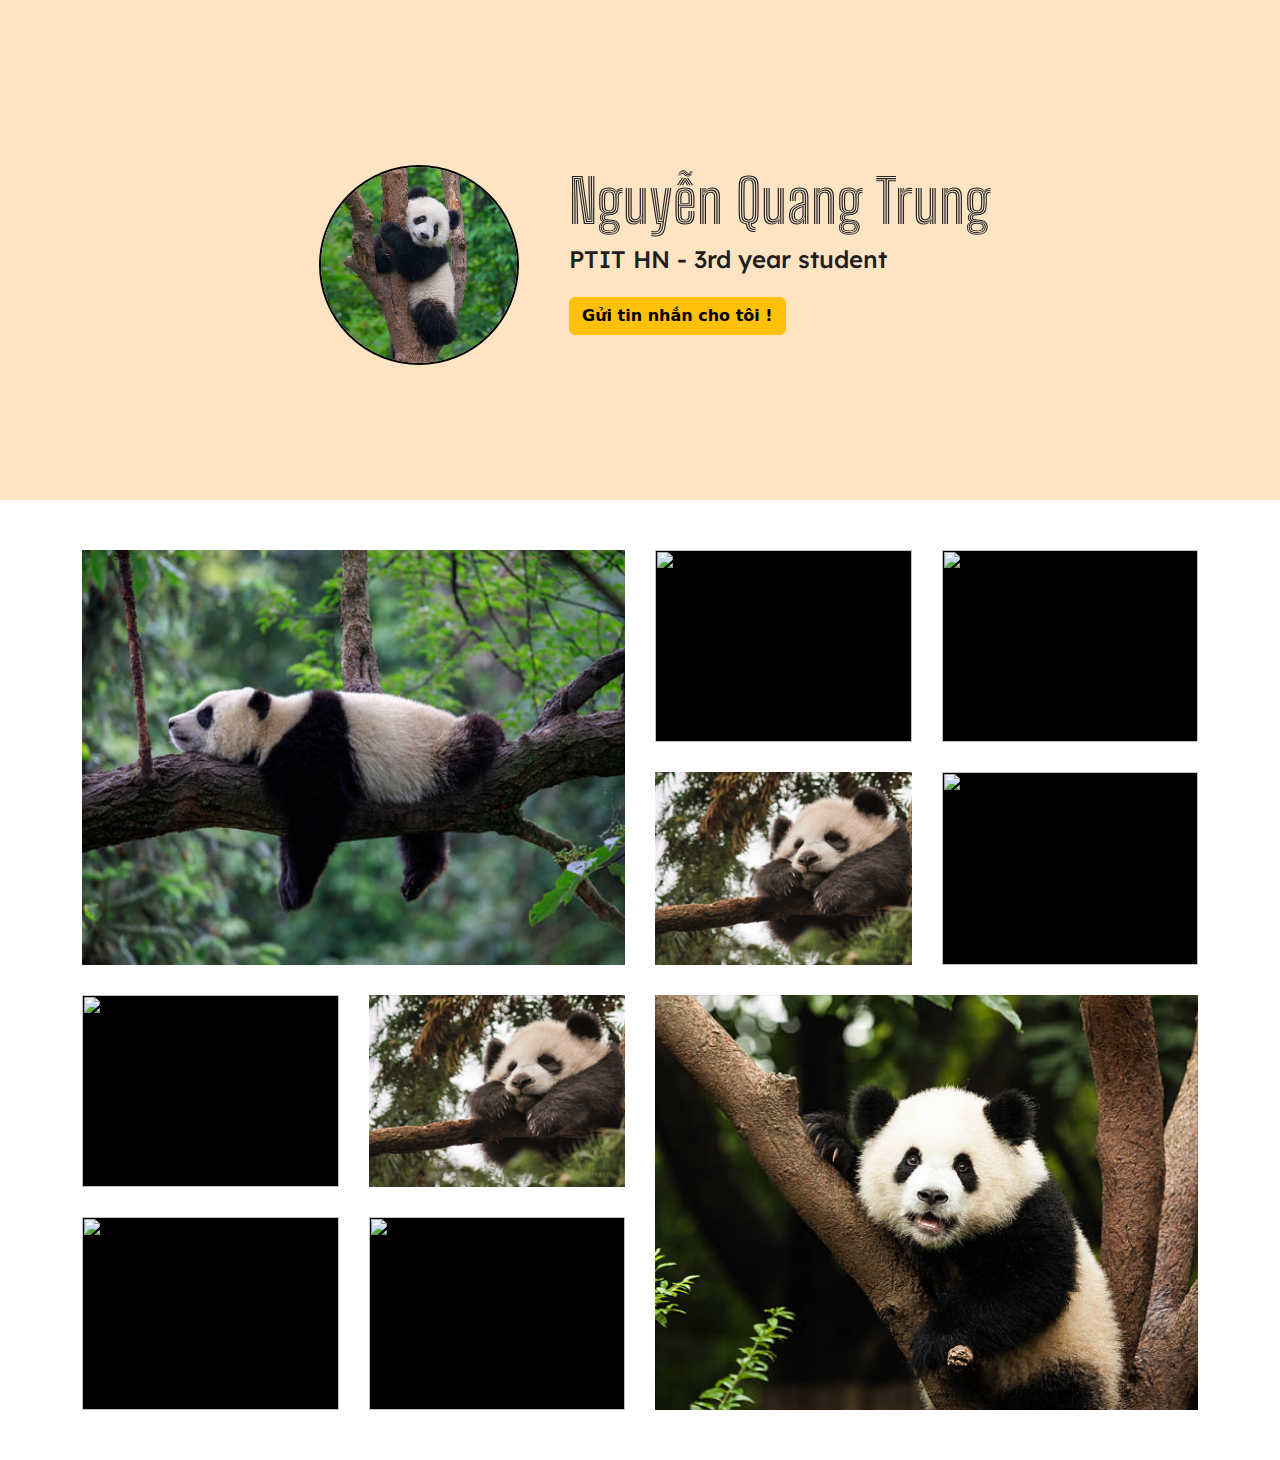
==== index.html @ e618457a "Fix" ====
<!DOCTYPE html>

<html lang="en">

    <head>
        <meta charset="UTF-8">
        <meta name="viewport" content="width=device-width, initial-scale=1.0">
        <title>Document</title>
        <link rel="stylesheet" href="index.css">
        <link href="https://cdn.jsdelivr.net/npm/bootstrap@5.3.3/dist/css/bootstrap.min.css" rel="stylesheet" integrity="sha384-QWTKZyjpPEjISv5WaRU9OFeRpok6YctnYmDr5pNlyT2bRjXh0JMhjY6hW+ALEwIH" crossorigin="anonymous">
        <script src="https://cdn.jsdelivr.net/npm/bootstrap@5.3.3/dist/js/bootstrap.bundle.min.js" integrity="sha384-YvpcrYf0tY3lHB60NNkmXc5s9fDVZLESaAA55NDzOxhy9GkcIdslK1eN7N6jIeHz" crossorigin="anonymous"></script>
        <link rel="preconnect" href="https://fonts.googleapis.com">
        <link rel="preconnect" href="https://fonts.gstatic.com" crossorigin>
        <link href="https://fonts.googleapis.com/css2?family=Big+Shoulders+Inline:opsz,wght@10..72,100..900&family=Inter:ital,opsz,wght@0,14..32,100..900;1,14..32,100..900&family=Roboto:ital,wght@0,100..900;1,100..900&display=swap" rel="stylesheet">
        <link href="https://fonts.googleapis.com/css2?family=Lexend:wght@100..900&display=swap" rel="stylesheet">
    </head>

    <body>
        <div class="portfolio__heading">
            <div class="portfolio__heading__introduction container">
                <img src="./assets/avatarImage.png" alt="" class="portfolio__heading__introduction__avatar">
                <div class="portfolio__heading__introduction__title">
                    <h2>Nguyễn Quang Trung</h2>
                    <h3>PTIT HN - 3rd year student</h3>
                    <a href="../sendEmail.html"><button type="button" class="btn btn-warning mt-3">Gửi tin nhắn cho tôi !</button></a>
                </div>
            </div>
        </div>

        <div class="portfolio__gallery container">
            <div class="portfolio__gallery__big_item_1">
                <div id="carouselExampleSlidesOnly" class="carousel slide carousel-fade" data-bs-ride="carousel">
                    <div class="carousel-inner">
                      <div class="carousel-item active" data-bs-interval="2000">
                        <img src="./assets/bigItemImg1.png" class="d-block w-100" alt="...">
                      </div>
                      <div class="carousel-item" data-bs-interval="2000">
                        <img src="./assets/bigItemImg2.png" class="d-block w-100" alt="...">
                      </div>
                      <div class="carousel-item" data-bs-interval="2000">
                        <img src="./assets/bigItemImg3.png" class="d-block w-100" alt="...">
                      </div>
                    </div>
                </div>
            </div>

            <div class="portfolio__gallery_item_1">
                <img src="./assets/item1.png" alt="">
            </div>

            <div class="portfolio__gallery_item_1">
                <img src="./assets/item2.png" alt="">
            </div>

            <div class="portfolio__gallery_item_1">
                <img src="./assets/item3.png" alt="">
            </div>

            <div class="portfolio__gallery_item_1">
                <img src="./assets/item4.png" alt="">
            </div>

            <div class="portfolio__gallery__big_item_2">
                <div id="carouselExampleSlidesOnly" class="carousel slide carousel-fade" data-bs-ride="carousel">
                    <div class="carousel-inner">
                      <div class="carousel-item active" data-bs-interval="2000">
                        <img src="./assets/bigItemImg2.png" class="d-block w-100" alt="...">
                      </div>
                      <div class="carousel-item" data-bs-interval="2000">
                        <img src="./assets/bigItemImg3.png" class="d-block w-100" alt="...">
                      </div>
                      <div class="carousel-item" data-bs-interval="2000">
                        <img src="./assets/bigItemImg1.png" class="d-block w-100" alt="...">
                      </div>
                    </div>
                </div>
            </div>

            <div class="portfolio__gallery_item_1">
                <img src="./assets/item4.png" alt="">
            </div>

            <div class="portfolio__gallery_item_1">
                <img src="./assets/item3.png" alt="">
            </div>

            <div class="portfolio__gallery_item_1">
                <img src="./assets/item2.png" alt="">
            </div>

            <div class="portfolio__gallery_item_1">
                <img src="./assets/item1.png" alt="">
            </div>


        </div>

        <script src="index.js"></script>
    </body>

</html>
---- index.css ----
*,
*::before,
*::after {
    margin: 0;
    padding: 0;
    box-sizing: border-box;
}

body {
    min-height: fit-content;

}

.portfolio__heading {
    width: 100%;
    height: 500px;
    background-color: bisque;
    position: absolute;
    top: 0;
    display: flex;
    justify-content: center;
    align-items: center;
}

.portfolio__heading__introduction {
    display: flex;
    /* background-color: rgba(0, 0, 0, 0.292); */
    height: 80%;
    padding: 0px 100px !important;
    justify-content: center;
    align-items: center;
}

.portfolio__heading__introduction__avatar {
    width: 200px;
    height: 200px;
    border-radius: 50%;
    margin-top: 30px;
    margin-left: 30px;
    border: 2px solid black;
}

.portfolio__heading__introduction__title {
    display: flex;
    flex-direction: column;
    justify-content: center;
    align-items: flex-start;
    margin-left: 50px;
}

.portfolio__heading__introduction__title h2 {
    font-family: "Big Shoulders Inline", sans-serif;
    font-size: 60px;
}

.portfolio__heading__introduction__title h3 {
    font-family: "Lexend", sans-serif;
    font-size: 24px;
    color: rgb(30, 30, 30);
    font-stretch: narrower;
}

.portfolio__gallery {
    /* background-color: aquamarine; */
    margin-top: 550px;
    display: grid;
    grid-template-columns: repeat(4, 1fr);
    grid-template-rows: repeat(4, 1fr);
    gap: 30px;
    margin-bottom: 50px;
}

.portfolio__gallery__big_item_1 {
    background-color: blue;
    grid-column-start: 1;
    grid-row-start: 1;
    grid-column-end: 3;
    grid-row-end: 3;
    width: 100%;
    height: 100%;
}

.portfolio__gallery_item_1 {
    background-color: black;
    width: 100%;
    height: 100%;
}

.portfolio__gallery__big_item_2 {
    background-color: rgb(130, 0, 0);
    grid-column-start: 3;
    grid-row-start: 3;
    grid-column-end: 5;
    grid-row-end: 5;
}

#carouselExampleSlidesOnly {
    width: 100%;
    height: 100%;
}

.carousel-inner .carousel-item img {
    width: 100%;
    height: 100%;
    object-fit: cover;
}

.carousel-inner {
    width: 100%;
    height: 100%;
}

.carousel-item {
    width: 100%;
    height: 100%;
}

.portfolio__gallery_item_1 img {
    width: 100%;
    height: 100%;
}

.btn-warning {
    font-weight: 700 !important;
}
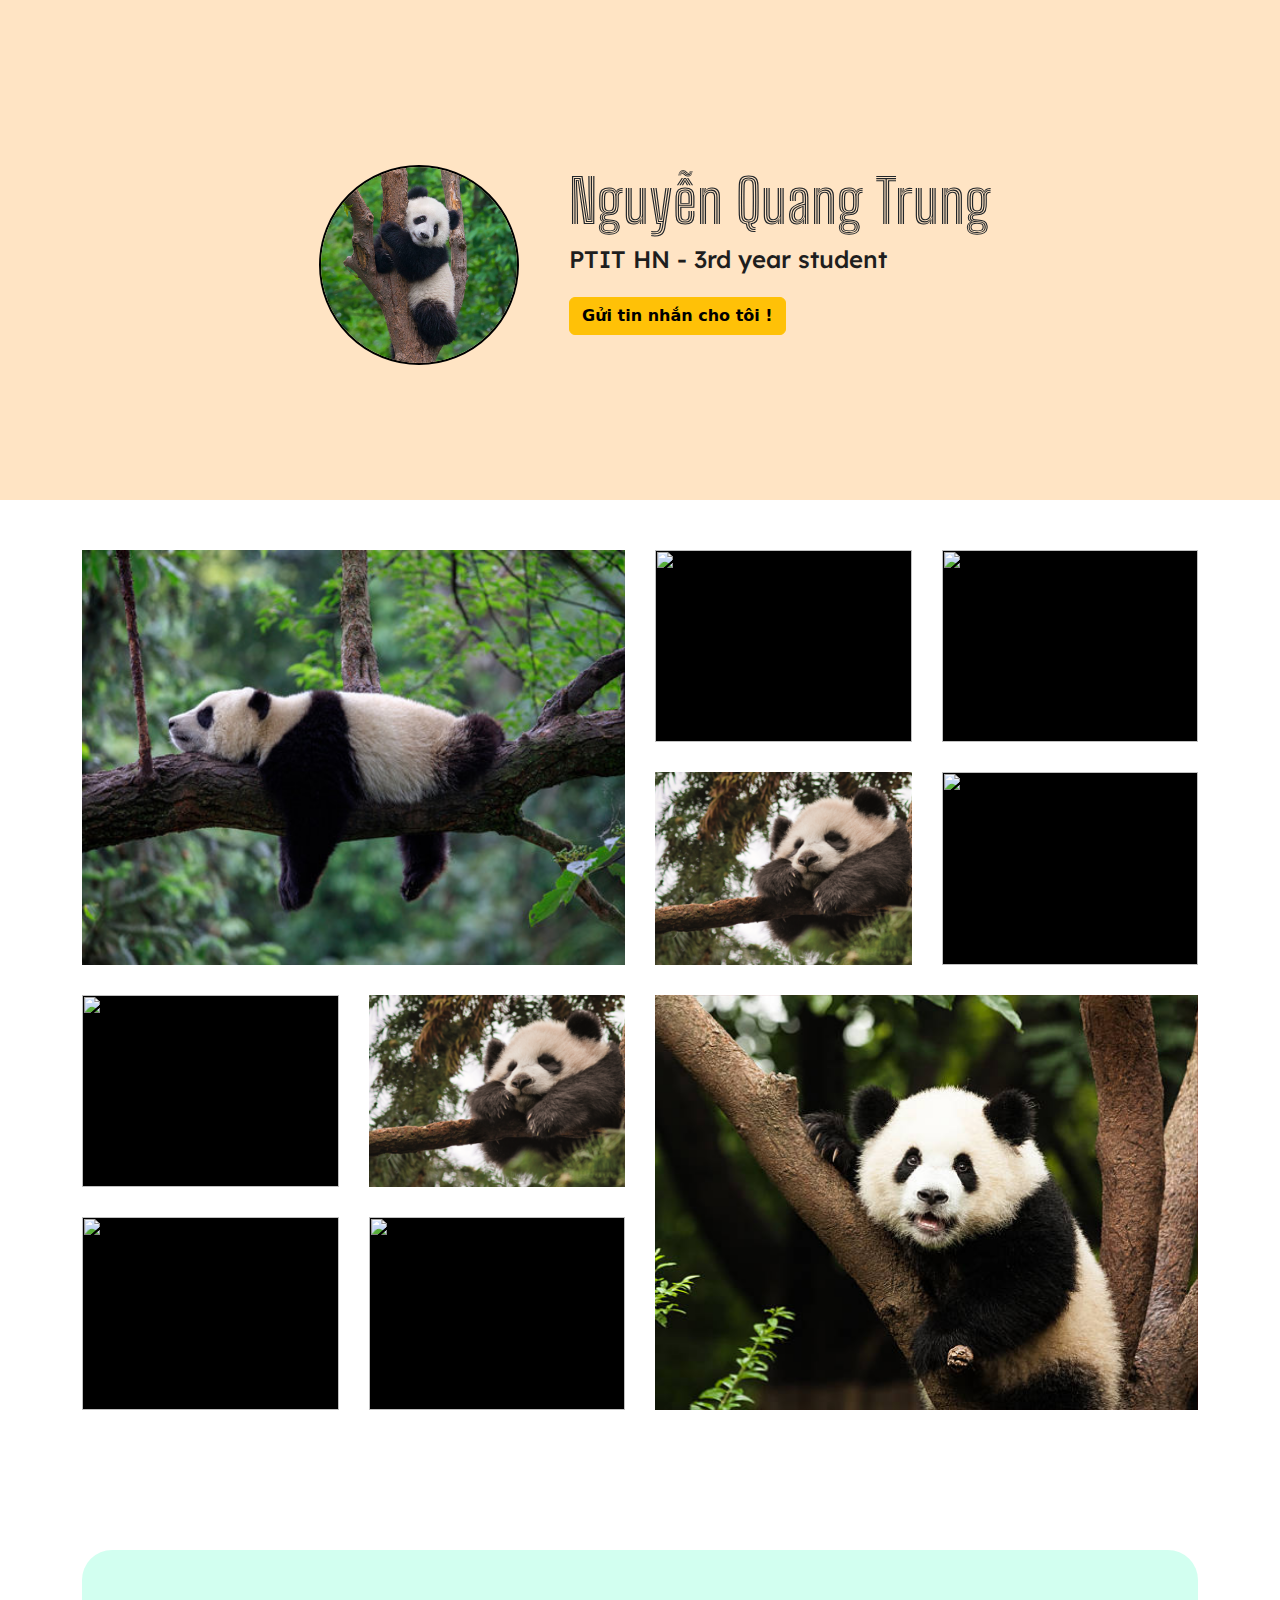
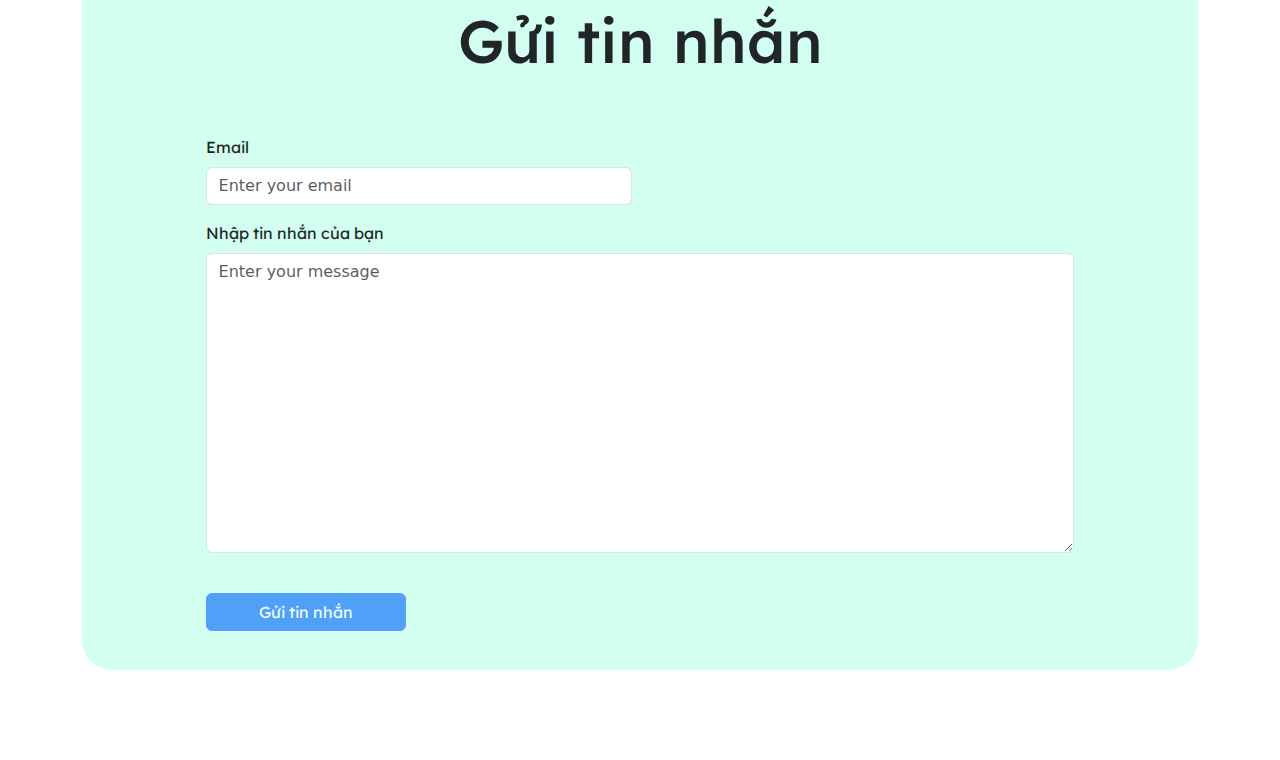
==== commit 55a50bf0: "Fixxx" ====
--- a/index.html
+++ b/index.html
@@ -13,6 +13,7 @@
         <link rel="preconnect" href="https://fonts.gstatic.com" crossorigin>
         <link href="https://fonts.googleapis.com/css2?family=Big+Shoulders+Inline:opsz,wght@10..72,100..900&family=Inter:ital,opsz,wght@0,14..32,100..900;1,14..32,100..900&family=Roboto:ital,wght@0,100..900;1,100..900&display=swap" rel="stylesheet">
         <link href="https://fonts.googleapis.com/css2?family=Lexend:wght@100..900&display=swap" rel="stylesheet">
+        <link rel="stylesheet" href="../sendEmail.css">
     </head>
 
     <body>
@@ -22,7 +23,7 @@
                 <div class="portfolio__heading__introduction__title">
                     <h2>Nguyễn Quang Trung</h2>
                     <h3>PTIT HN - 3rd year student</h3>
-                    <a href="../sendEmail.html"><button type="button" class="btn btn-warning mt-3">Gửi tin nhắn cho tôi !</button></a>
+                    <a href="#section2"><button type="button" class="btn btn-warning mt-3">Gửi tin nhắn cho tôi !</button></a>
                 </div>
             </div>
         </div>
@@ -95,7 +96,42 @@
 
         </div>
 
-        <script src="index.js"></script>
+        <div class="page-container container" id="section2">
+
+            <div class="send-email-container">
+      
+              <a href="../index.html"><i class="bi bi-arrow-return-left fs-1"></i></a>
+      
+              <h2>Gửi tin nhắn</h2>
+      
+              <div class="send-email-container-input">
+      
+                <form class="row g-3">
+      
+                  <div class="col-md-6">
+                    <label for="inputEmail4" class="form-label">Email</label>
+                    <input type="email" class="form-control" id="inputEmail4" placeholder="Enter your email">
+                  </div>
+      
+                  <div class="col-12">
+                    <label for="inputMessage" class="form-label">Nhập tin nhắn của bạn</label>
+                    <textarea class="form-control" id="inputMessage" placeholder="Enter your message" rows="3"></textarea>
+                  </div>
+                          
+                  <div class="col-12">
+                    <button type="button" id="sendBtn" class="btn btn-primary mt-4" disabled>Gửi tin nhắn</button>
+                  </div>
+      
+                </form>
+      
+              </div>
+      
+            </div>
+      
+          </div>
+
+        <script src="../index.js"></script>
+        <script src="../sendEmail.js"></script>
     </body>
 
 </html>--- a/sendEmail.css
+++ b/sendEmail.css
@@ -0,0 +1,65 @@
+.page-container {
+    height: 100vh;
+    display: flex;
+    justify-content: center;
+    align-items: center;
+}
+
+.send-email-container {
+    background-color: rgba(127, 255, 212, 0.349);
+    height: 80%;
+    width: 100%;
+    border-radius: 30px;
+    border: 5px solid transparent;
+    transition: box-shadow 0.5s ease;
+    position: relative;
+}
+
+.send-email-container:hover {
+    border: 5px solid rgba(30, 99, 76, 0.534);
+    box-shadow: 0px 5px 20px rgba(0, 0, 0, 0.192);
+}
+
+.send-email-container > h2 {
+    width: 100%;
+    text-align: center;
+    font-family: "Lexend", sans-serif;
+    font-size: 60px;
+    padding: 50px;
+    /* padding-top: 0; */
+}
+
+.send-email-container-input {
+    display: flex;
+    justify-content: center;
+    align-items: center;
+}
+
+.send-email-container-input > form {
+    width: 80%;
+}
+
+.send-email-container-input label {
+    font-family: "Lexend", sans-serif;
+}
+
+.send-email-container-input button {
+    font-family: "Lexend", sans-serif;
+    width: 200px;
+}
+
+#inputMessage {
+    height: 300px !important;
+}
+
+.send-email-container i {
+    position: absolute !important;
+    left: 50px;
+    top: 20px;
+    color:rgba(127, 255, 212, 0.349) !important;
+    cursor: pointer;
+}
+
+.send-email-container:hover i {
+    color:rgba(30, 99, 76, 0.89) !important;
+}